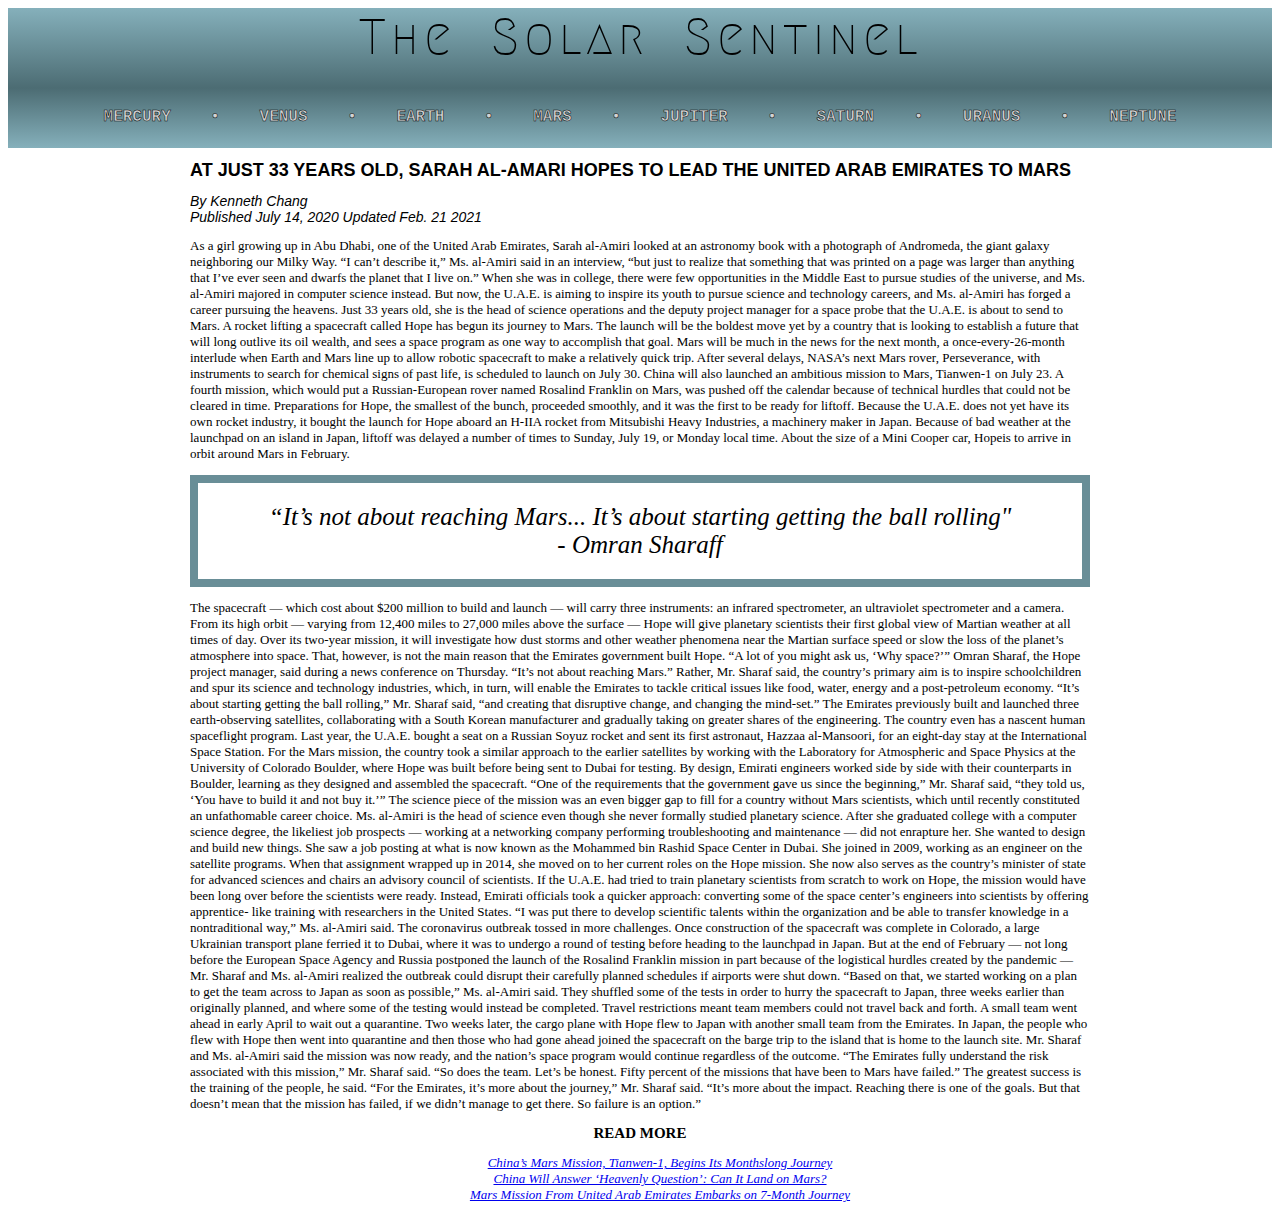
==== CohenLayout/index.html @ d02f7035 "Changes" ====
<!DOCTYPE html>
<html lang="en">
    <head>
        <title></title>
        <link rel="stylesheet" type="text/css" href="stylesheet.css">
        <link href='https://fonts.googleapis.com/css?family=Megrim' rel='stylesheet'>
     </head>
        <body>
        <div id="header"> The Solar Sentinel </div>
        <div id="header2"> Mercury • Venus • Earth • Mars • Jupiter • Saturn • Uranus • Neptune </div>
            <div id="content">
            <h1> At just 33 years old, Sarah Al-Amari hopes to lead the United Arab Emirates to Mars </h1>
            <div id="byline">By Kenneth Chang<br>Published July 14, 2020     Updated  Feb. 21 2021
            </div>
            
<p>
As a girl growing up in Abu Dhabi, one of the United Arab Emirates, Sarah
al-Amiri looked at an astronomy book with a photograph of Andromeda, the
giant galaxy neighboring our Milky Way.
“I can’t describe it,” Ms. al-Amiri said in an interview, “but just to
realize that something that was printed on a page was larger than anything
that I’ve ever seen and dwarfs the planet that I live on.”
When she was in college, there were few opportunities in the Middle East
to pursue studies of the universe, and Ms. al-Amiri majored in computer
science instead. But now, the U.A.E. is aiming to inspire its youth to
pursue science and technology careers, and Ms. al-Amiri has forged a
career pursuing the heavens.
Just 33 years old, she is the head of science operations and the deputy
project manager for a space probe that the U.A.E. is about to send to
Mars.
A rocket lifting a spacecraft called Hope has begun its journey to Mars.
The launch will be the boldest move yet by a country that is looking to
establish a future that will long outlive its oil wealth, and sees a space
program as one way to accomplish that goal.
Mars will be much in the news for the next month, a once-every-26-month
interlude when Earth and Mars line up to allow robotic spacecraft to make
a relatively quick trip. After several delays, NASA’s next Mars rover,
Perseverance, with instruments to search for chemical signs of past life,
is scheduled to launch on July 30. China will also launched an ambitious
mission to Mars, Tianwen-1 on July 23.
A fourth mission, which would put a Russian-European rover named Rosalind
Franklin on Mars, was pushed off the calendar because of technical hurdles
that could not be cleared in time.
Preparations for Hope, the smallest of the bunch, proceeded smoothly, and
it was the first to be ready for liftoff.
Because the U.A.E. does not yet have its own rocket industry, it bought
the launch for Hope aboard an H-IIA rocket from Mitsubishi Heavy
Industries, a machinery maker in Japan. Because of bad weather at the
launchpad on an island in Japan, liftoff was delayed a number of times to
Sunday, July 19, or Monday local time.
About the size of a Mini Cooper car, Hopeis to arrive in orbit around Mars
in February. 
</p>
<blockquote>
    “It’s not about reaching Mars...  It’s about starting getting the ball rolling"      
    <br>
    - Omran Sharaff
    </br> 

</blockquote>
<p>
The spacecraft — which cost about $200 million to build and
launch — will carry three instruments: an infrared spectrometer, an
ultraviolet spectrometer and a camera.
From its high orbit — varying from 12,400 miles to 27,000 miles above the
surface — Hope will give planetary scientists their first global view of
Martian weather at all times of day. Over its two-year mission, it will
investigate how dust storms and other weather phenomena near the Martian
surface speed or slow the loss of the planet’s atmosphere into space.
That, however, is not the main reason that the Emirates government built
Hope.
“A lot of you might ask us, ‘Why space?’” Omran Sharaf, the Hope project
manager, said during a news conference on Thursday. “It’s not about
reaching Mars.”
Rather, Mr. Sharaf said, the country’s primary aim is to inspire
schoolchildren and spur its science and technology industries, which, in
turn, will enable the Emirates to tackle critical issues like food, water,
energy and a post-petroleum economy.
“It’s about starting getting the ball rolling,” Mr. Sharaf said, “and
creating that disruptive change, and changing the mind-set.”
The Emirates previously built and launched three earth-observing
satellites, collaborating with a South Korean manufacturer and gradually
taking on greater shares of the engineering. The country even has a
nascent human spaceflight program. Last year, the U.A.E. bought a seat on
a Russian Soyuz rocket and sent its first astronaut, Hazzaa al-Mansoori,
for an eight-day stay at the International Space Station.
For the Mars mission, the country took a similar approach to the earlier
satellites by working with the Laboratory for Atmospheric and Space
Physics at the University of Colorado Boulder, where Hope was built before
being sent to Dubai for testing.
By design, Emirati engineers worked side by side with their counterparts
in Boulder, learning as they designed and assembled the spacecraft. “One
of the requirements that the government gave us since the beginning,” Mr.
Sharaf said, “they told us, ‘You have to build it and not buy it.’”
The science piece of the mission was an even bigger gap to fill for a
country without Mars scientists, which until recently constituted an
unfathomable career choice.
Ms. al-Amiri is the head of science even though she never formally studied
planetary science.
After she graduated college with a computer science degree, the likeliest
job prospects — working at a networking company performing troubleshooting
and maintenance — did not enrapture her. She wanted to design and build
new things.
She saw a job posting at what is now known as the Mohammed bin Rashid
Space Center in Dubai. She joined in 2009, working as an engineer on the
satellite programs. When that assignment wrapped up in 2014, she moved on
to her current roles on the Hope mission.
She now also serves as the country’s minister of state for advanced
sciences and chairs an advisory council of scientists.
If the U.A.E. had tried to train planetary scientists from scratch to work
on Hope, the mission would have been long over before the scientists were
ready. Instead, Emirati officials took a quicker approach: converting some
of the space center’s engineers into scientists by offering apprentice-
like training with researchers in the United States.
“I was put there to develop scientific talents within the organization and
be able to transfer knowledge in a nontraditional way,” Ms. al-Amiri said.
The coronavirus outbreak tossed in more challenges.
Once construction of the spacecraft was complete in Colorado, a large
Ukrainian transport plane ferried it to Dubai, where it was to undergo a
round of testing before heading to the launchpad in Japan.
But at the end of February — not long before the European Space Agency and
Russia postponed the launch of the Rosalind Franklin mission in part
because of the logistical hurdles created by the pandemic — Mr. Sharaf and
Ms. al-Amiri realized the outbreak could disrupt their carefully planned
schedules if airports were shut down.
“Based on that, we started working on a plan to get the team across to
Japan as soon as possible,” Ms. al-Amiri said.
They shuffled some of the tests in order to hurry the spacecraft to Japan,
three weeks earlier than originally planned, and where some of the testing
would instead be completed.
Travel restrictions meant team members could not travel back and forth. A
small team went ahead in early April to wait out a quarantine. Two weeks
later, the cargo plane with Hope flew to Japan with another small team
from the Emirates.
In Japan, the people who flew with Hope then went into quarantine and then
those who had gone ahead joined the spacecraft on the barge trip to the
island that is home to the launch site.
Mr. Sharaf and Ms. al-Amiri said the mission was now ready, and the
nation’s space program would continue regardless of the outcome.
“The Emirates fully understand the risk associated with this mission,” Mr.
Sharaf said. “So does the team. Let’s be honest. Fifty percent of the
missions that have been to Mars have failed.”
The greatest success is the training of the people, he said.
“For the Emirates, it’s more about the journey,” Mr. Sharaf said. “It’s
more about the impact. Reaching there is one of the goals. But that
doesn’t mean that the mission has failed, if we didn’t manage to get
there. So failure is an option.”
</p>

<h2>Read more</h2>
<div class="hyperlink">
    <ul>
    <li><a href="https://www.nytimes.com/2020/07/22/science/mars-china-launch.html?action=click&block=associated_collection_recirc&impression_id=8fa169b0-cd41-11ea-9e45-6dfedec6de97&index=0&pgtype=Article&region=footer">China’s Mars Mission, Tianwen-1, Begins Its Monthslong Journey</a></li>
    <li><a href="https://www.nytimes.com/2020/07/22/science/china-mars-mission.html?action=click&block=associated_collection_recirc&impression_id=8fa169b1-cd41-11ea-9e45-6dfedec6de97&index=1&pgtype=Article&region=footer">China Will Answer ‘Heavenly Question’: Can It Land on Mars?</a></li>    
    <li><a href="https://www.nytimes.com/2020/07/19/science/emirates-mars-mission.html?action=click&block=associated_collection_recirc&impression_id=8fa169b2-cd41-11ea-9e45-6dfedec6de97&index=2&pgtype=Article&region=footer">Mars Mission From United Arab Emirates Embarks on 7-Month Journey</a></li>    
    </ul>
</div>

        </body>

</html>
---- CohenLayout/stylesheet.css ----
#content {
    margin: 0 auto;
    width: 900px;
   
}

h1 {

    font-size: 18px;
    font-family: Helvetica, sans-serif;
    text-transform: uppercase;
    color: black;

}


#byline {
    font-family: Helvetica, sans-serif;
    font-size: 14px;
    font-style: italic;
    }

p  {
    font-family: Georgia serif;
    font-size: 13px;
}

h2 {
    text-align: center;
    font-style: bold;
    font-size: 15px;
    font-family: 'Times New Roman', Times, serif;
    text-transform: uppercase;
}

.hyperlink {
    font-family: Georgia serif;
    font-size: 13px;
    font-style: italic;
    text-align: center;
}

blockquote  {
    font-size: 25px;
    font-family: fantasy;
    font-style: italic; 
    width: 844x;
    margin: 0 auto;
    border: 8px solid #698E97;
    padding: 20px;
    text-align: center;
   
}

li  {
    list-style-type: none;
}




#header {
    width: 100%;
    height: 40px;
    background-image: linear-gradient(#85b0bb, #4c6c73);
    text-align: center;
    font-family: megrim;
    font-size: 50px;
    padding-bottom: 40px;
    word-spacing: 15px;
    letter-spacing: 5px;

}

#header2 {
    width: 100%;
    height: 40px;
    background-image: linear-gradient(#4c6c73, #85b0bb);
    text-align: center;
    word-spacing: 30px;
    font-family: monospace;
    font-size: large;
    padding-top: 20px;
    text-transform: uppercase;
    -webkit-text-stroke: .5px black;
    -webkit-text-fill-color: lightgray;
    font-weight: bold;
    

}
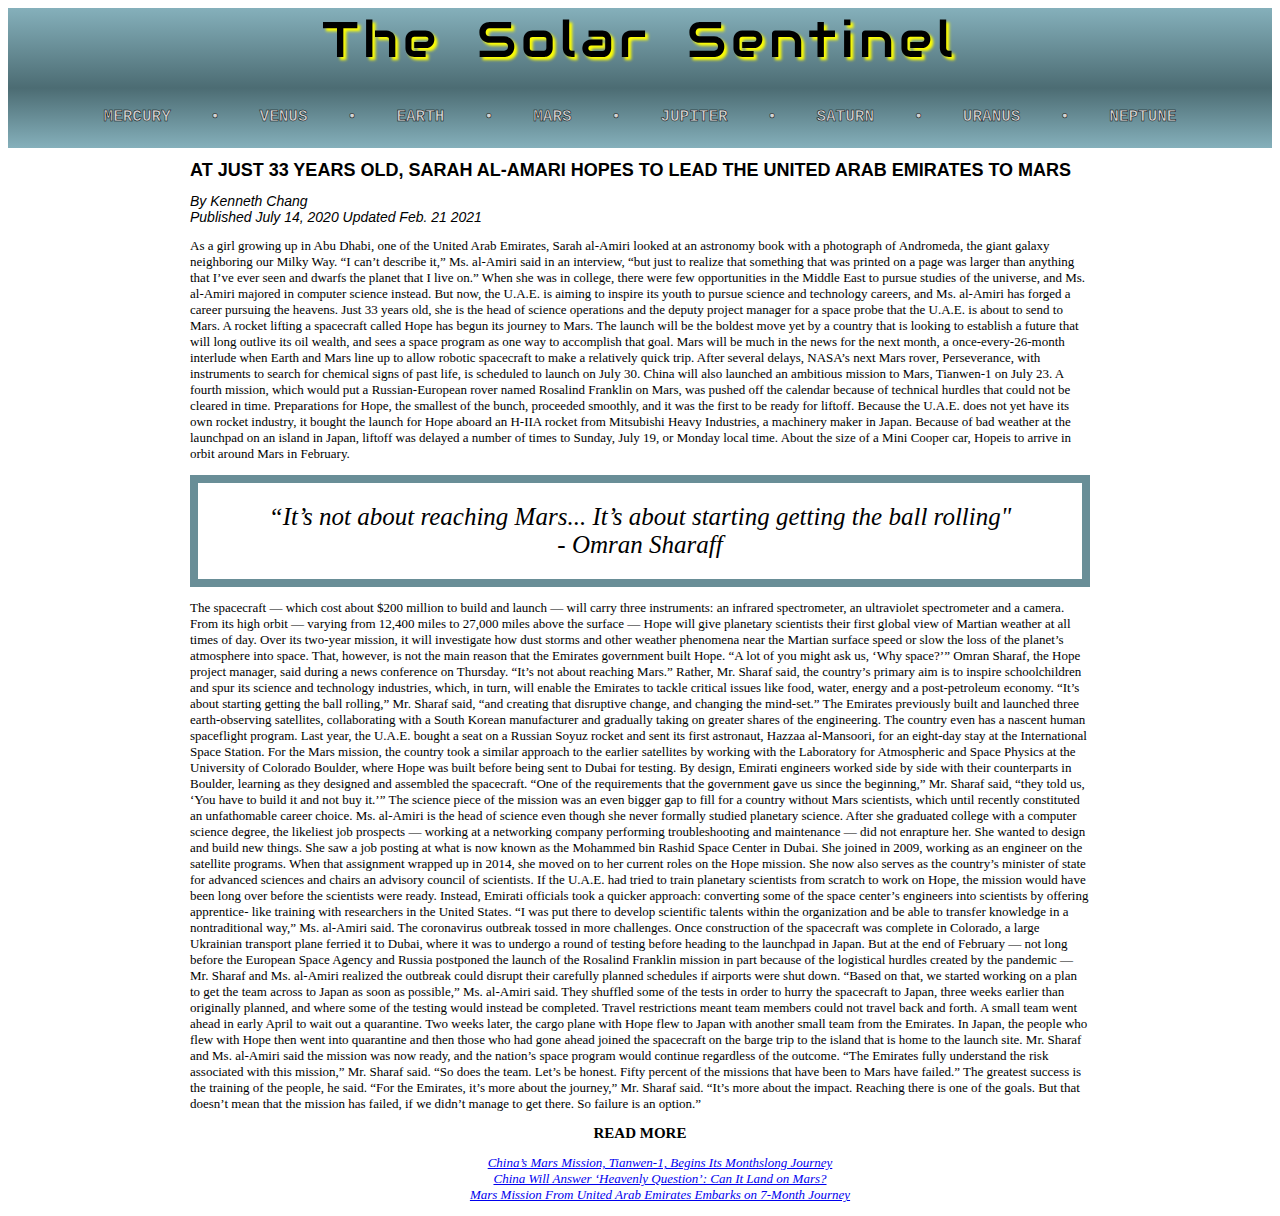
==== commit 756f9d81: "Changes" ====
--- a/CohenLayout/index.html
+++ b/CohenLayout/index.html
@@ -3,7 +3,7 @@
     <head>
         <title></title>
         <link rel="stylesheet" type="text/css" href="stylesheet.css">
-        <link href='https://fonts.googleapis.com/css?family=Megrim' rel='stylesheet'>
+        <link rel="stylesheet" href="https://fonts.googleapis.com/css?family=Audiowide">
      </head>
         <body>
         <div id="header"> The Solar Sentinel </div>
--- a/CohenLayout/stylesheet.css
+++ b/CohenLayout/stylesheet.css
@@ -64,12 +64,12 @@
     height: 40px;
     background-image: linear-gradient(#85b0bb, #4c6c73);
     text-align: center;
-    font-family: megrim;
+    font-family: "Audiowide";
     font-size: 50px;
     padding-bottom: 40px;
     word-spacing: 15px;
     letter-spacing: 5px;
-
+   text-shadow: 3px 3px 3px yellow;
 }
 
 #header2 {
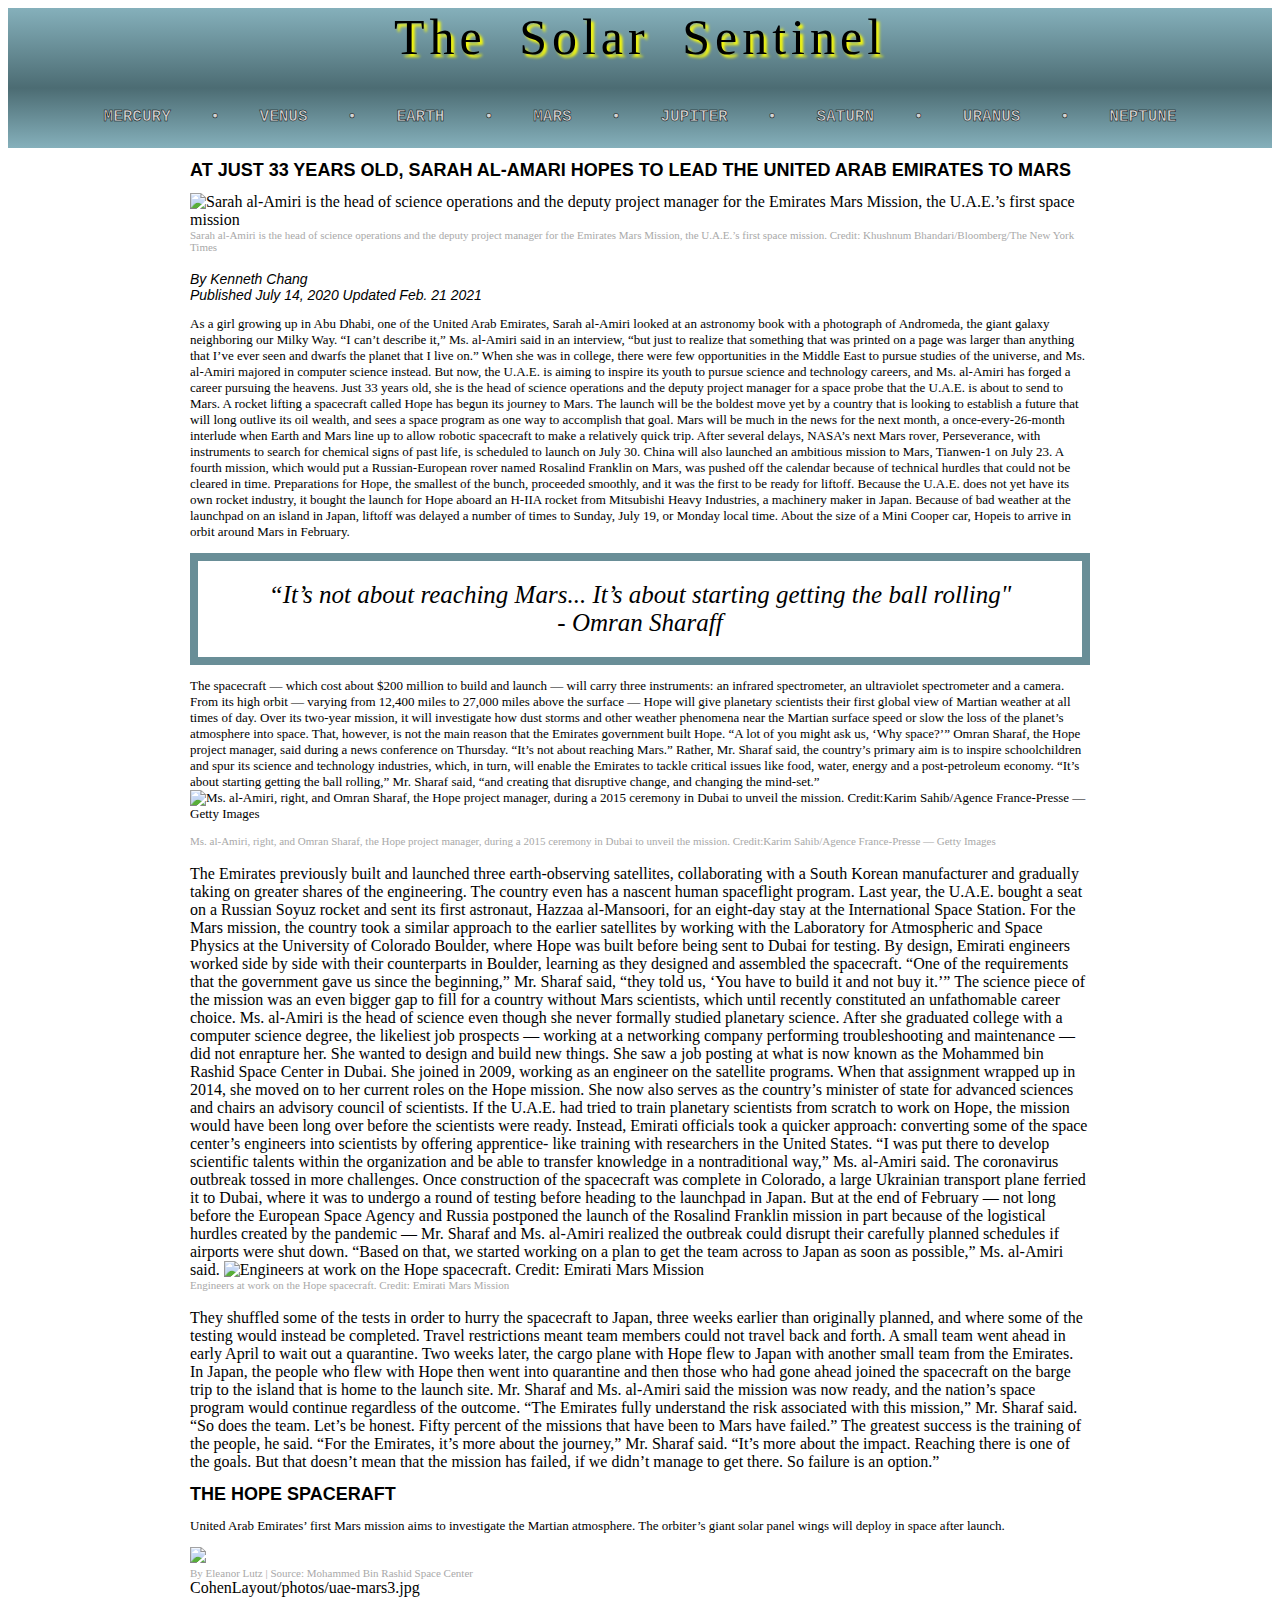
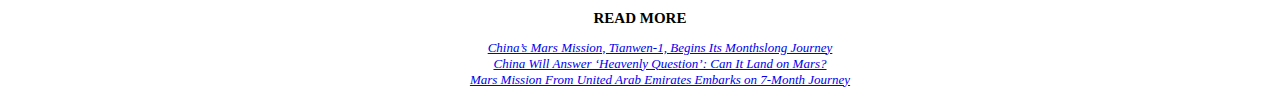
==== commit ead379ba: "FINISHED MIDTERM REVIEW" ====
--- a/CohenLayout/index.html
+++ b/CohenLayout/index.html
@@ -4,15 +4,19 @@
         <title></title>
         <link rel="stylesheet" type="text/css" href="stylesheet.css">
         <link rel="stylesheet" href="https://fonts.googleapis.com/css?family=Audiowide">
+        <link rel="stylesheet" href="https://fonts.googleapis.com/css?family=monospace">
      </head>
         <body>
-        <div id="header"> The Solar Sentinel </div>
+        <div id="header">The Solar Sentinel</div>
         <div id="header2"> Mercury • Venus • Earth • Mars • Jupiter • Saturn • Uranus • Neptune </div>
             <div id="content">
             <h1> At just 33 years old, Sarah Al-Amari hopes to lead the United Arab Emirates to Mars </h1>
+            <img src="photos/uae-mars1.jpg" width="900px" alt="Sarah al-Amiri is the head of science operations and the deputy project manager for the Emirates Mars Mission, the U.A.E.’s first space mission">
+            <div class="caption">Sarah al-Amiri is the head of science operations and the deputy project manager for the Emirates Mars Mission, the U.A.E.’s first space mission. Credit: Khushnum Bhandari/Bloomberg/The New York Times</div>
+           <br>
             <div id="byline">By Kenneth Chang<br>Published July 14, 2020     Updated  Feb. 21 2021
             </div>
-            
+
 <p>
 As a girl growing up in Abu Dhabi, one of the United Arab Emirates, Sarah
 al-Amiri looked at an astronomy book with a photograph of Andromeda, the
@@ -78,6 +82,9 @@
 energy and a post-petroleum economy.
 “It’s about starting getting the ball rolling,” Mr. Sharaf said, “and
 creating that disruptive change, and changing the mind-set.”
+<img src="photos/uae-mars2.jpg" width="900" height="auto" alt="Ms. al-Amiri, right, and Omran Sharaf, the Hope project manager, during a 2015 ceremony in Dubai to unveil the mission. Credit:Karim Sahib/Agence France-Presse — Getty Images">
+<div class="caption">Ms. al-Amiri, right, and Omran Sharaf, the Hope project manager, during a 2015 ceremony in Dubai to unveil the mission. Credit:Karim Sahib/Agence France-Presse — Getty Images</div>
+<br>
 The Emirates previously built and launched three earth-observing
 satellites, collaborating with a South Korean manufacturer and gradually
 taking on greater shares of the engineering. The country even has a
@@ -125,6 +132,9 @@
 schedules if airports were shut down.
 “Based on that, we started working on a plan to get the team across to
 Japan as soon as possible,” Ms. al-Amiri said.
+<img src="photos/uae-mars3.jpg" width="900" height="auto" alt="Engineers at work on the Hope spacecraft. Credit: Emirati Mars Mission">
+<div class="caption">Engineers at work on the Hope spacecraft. Credit: Emirati Mars Mission</div>
+<br>
 They shuffled some of the tests in order to hurry the spacecraft to Japan,
 three weeks earlier than originally planned, and where some of the testing
 would instead be completed.
@@ -147,6 +157,16 @@
 there. So failure is an option.”
 </p>
 
+<h1>The Hope Spaceraft</h1>
+<p> United Arab Emirates’ first Mars mission aims to investigate the Martian atmosphere. The orbiter’s giant solar panel wings will deploy in space after launch.</p> 
+<img src="photos/hope-spacecraft-graphic.gif" width="900px" height="auto">
+<div class="caption">By Eleanor Lutz | Source: Mohammed Bin Rashid Space Center</div>
+
+
+
+CohenLayout/photos/uae-mars3.jpg
+
+
 <h2>Read more</h2>
 <div class="hyperlink">
     <ul>
--- a/CohenLayout/stylesheet.css
+++ b/CohenLayout/stylesheet.css
@@ -64,7 +64,7 @@
     height: 40px;
     background-image: linear-gradient(#85b0bb, #4c6c73);
     text-align: center;
-    font-family: "Audiowide";
+    font-family: "Autowide" monospace;
     font-size: 50px;
     padding-bottom: 40px;
     word-spacing: 15px;
@@ -85,6 +85,12 @@
     -webkit-text-stroke: .5px black;
     -webkit-text-fill-color: lightgray;
     font-weight: bold;
-    
+
+
+}
+
+.caption {
+    color: darkgray;
+    font-size: 11px;
 
 }